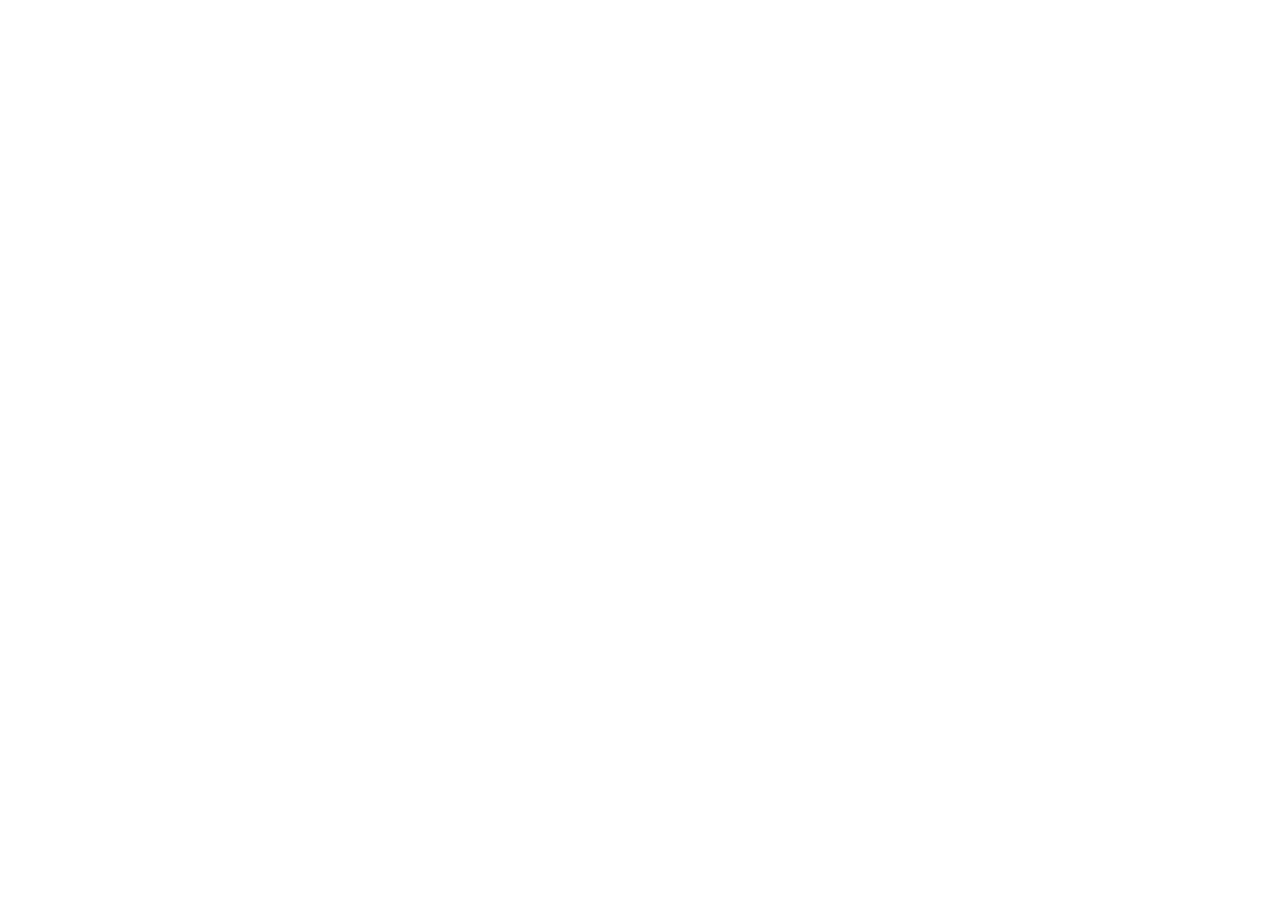
==== index.html @ 49f51e22 "criei a pagina inicial" ====
<!DOCTYPE html>
<html lang="pt-br">
<head>
    <meta charset="UTF-8">
    <meta name="viewport" content="width=device-width, initial-scale=1.0">
    <link rel="shortcut icon" href="favicon.ico" type="image/x-icon">
    <title>Projeto social</title>
</head>
<body>
    
</body>
</html>
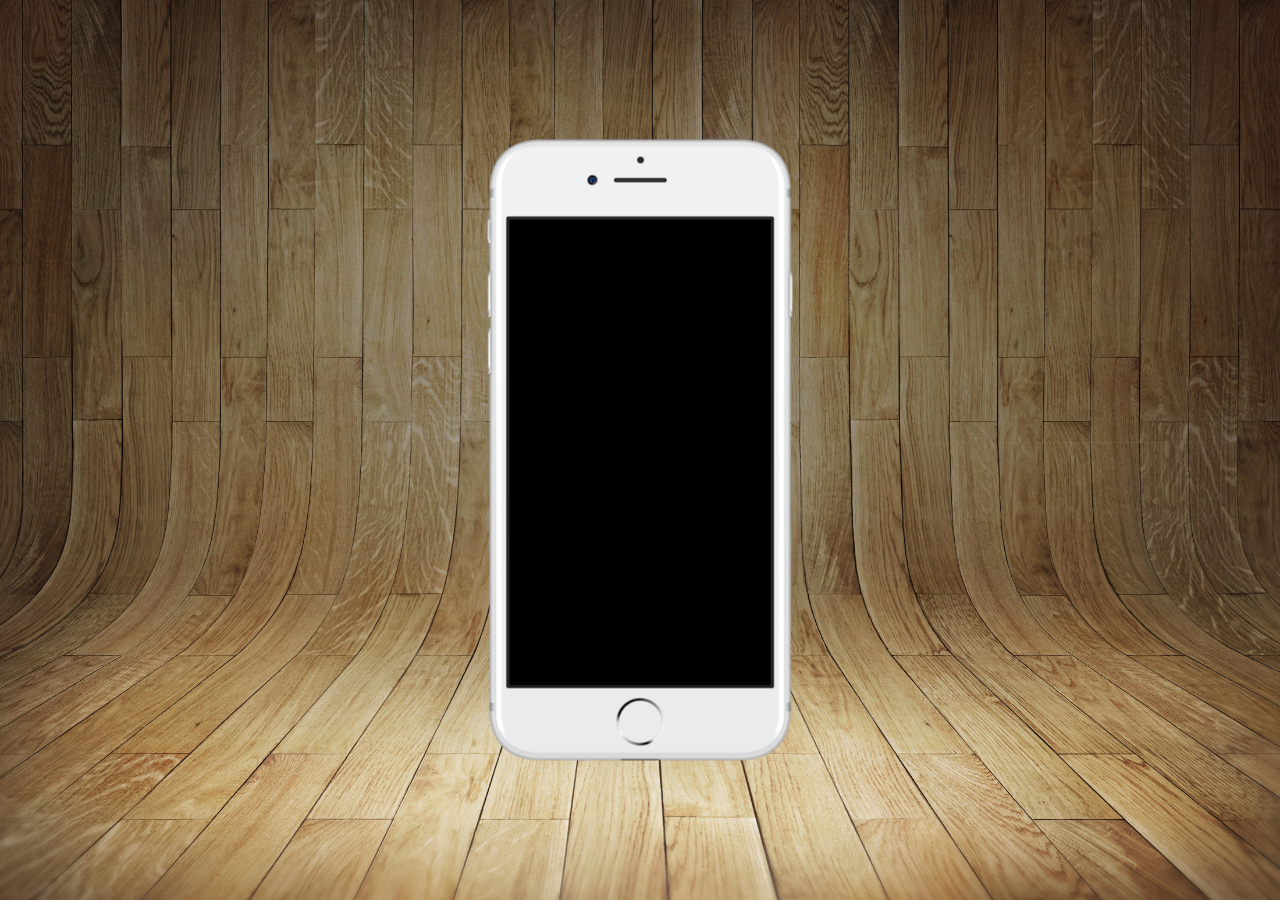
==== commit 53a7da27: "atualização projeto social" ====
--- a/index.html
+++ b/index.html
@@ -4,9 +4,17 @@
     <meta charset="UTF-8">
     <meta name="viewport" content="width=device-width, initial-scale=1.0">
     <link rel="shortcut icon" href="favicon.ico" type="image/x-icon">
+    <link rel="stylesheet" href="estilos/style.css">
     <title>Projeto social</title>
 </head>
 <body>
-    
+    <main>
+        <section id="telefone">
+
+        </section>
+        <section id="redes-sociais">
+
+        </section>
+    </main>
 </body>
 </html>
--- a/estilos/style.css
+++ b/estilos/style.css
@@ -0,0 +1,35 @@
+@charset "UTF-8";
+
+* {
+    margin: 0px;
+    padding: 0px;
+    font-family: Arial, Helvetica, sans-serif;
+}
+
+html, body {
+    height: 100vh;
+    width: 100vw;
+    background-color: black;
+}
+
+body {
+    background: url('../imagens/fundo-madeira.jpg') no-repeat top center;
+    background-size: cover;
+    background-attachment: fixed;
+}
+
+main {
+    height: 100vh;
+    position: relative;
+}
+
+section#telefone {
+    position: absolute;
+    top: 50%;
+    left: 50%;
+    transform: translate(-50%, -50%);
+
+    height: 627px;
+    width: 311px;
+    background: url('../imagens/frame-iphone.png');
+}
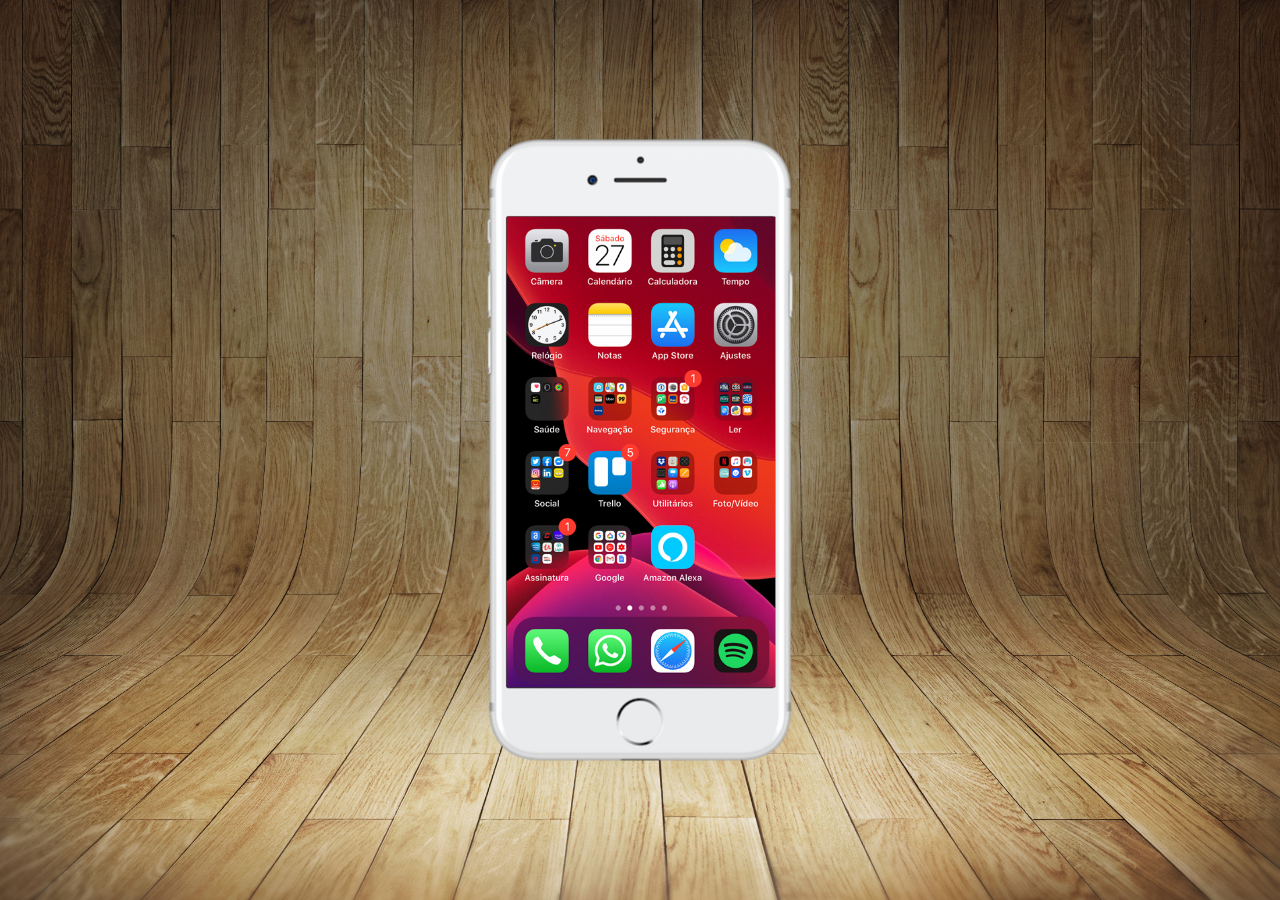
==== commit 9fb1e010: "criei a tela home" ====
--- a/index.html
+++ b/index.html
@@ -10,7 +10,7 @@
 <body>
     <main>
         <section id="telefone">
-
+            <iframe src="home.html" name="tela" id="tela"  frameborder="0"></iframe>
         </section>
         <section id="redes-sociais">
 
--- a/estilos/style.css
+++ b/estilos/style.css
@@ -32,4 +32,12 @@
     height: 627px;
     width: 311px;
     background: url('../imagens/frame-iphone.png');
+}
+
+iframe#tela {
+    position: relative;
+    top: 80px;
+    left: 22px;
+    width: 269px;
+    height: 471px;
 }
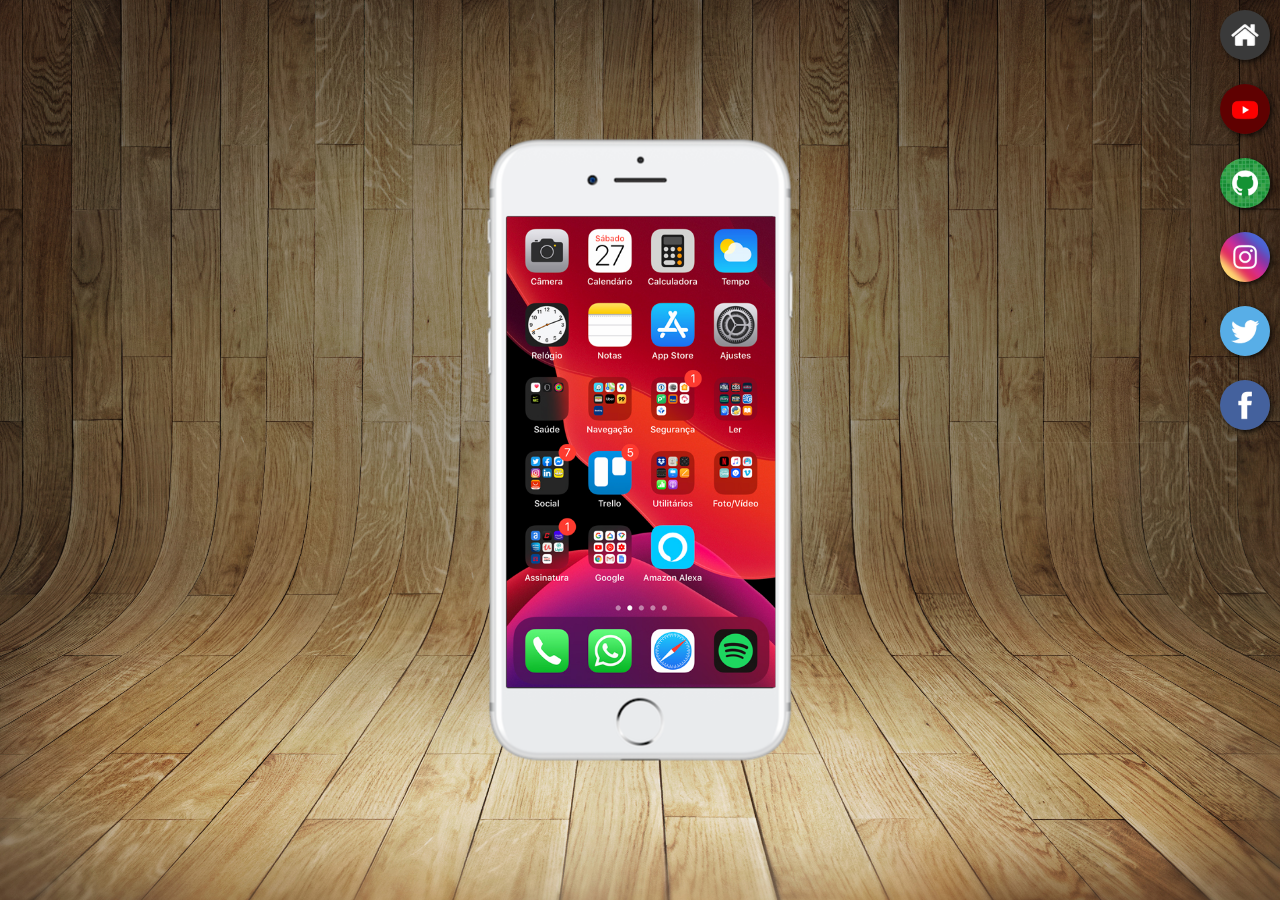
==== commit 21c64a98: "botões na lateral" ====
--- a/index.html
+++ b/index.html
@@ -10,10 +10,17 @@
 <body>
     <main>
         <section id="telefone">
-            <iframe src="home.html" name="tela" id="tela"  frameborder="0"></iframe>
+            <iframe src="home.html" name="tela" id="tela"  frameborder="0">
+                Seu navegador não é compatível com isso.
+            </iframe>
         </section>
         <section id="redes-sociais">
-
+            <a href="#" target="tela"><img src="imagens/logo-home.jpg" alt="Home"></a><br>
+            <a href="#" target="tela"><img src="imagens/logo-youtube.jpg" alt="YouTube"></a><br>
+            <a href="#" target="tela"><img src="imagens/logo-github.jpg" alt="GitHub"></a><br>
+            <a href="#" target="tela"><img src="imagens/logo-instagram.jpg" alt="Instagram"></a><br>
+            <a href="#" target="tela"><img src="imagens/logo-twitter.jpg" alt="Twitter"></a><br>
+            <a href="#" target="tela"><img src="imagens/logo-facebook.jpg" alt="Facebook"></a>
         </section>
     </main>
 </body>
--- a/estilos/style.css
+++ b/estilos/style.css
@@ -40,4 +40,23 @@
     left: 22px;
     width: 269px;
     height: 471px;
+}
+
+section#redes-sociais {
+    text-align: right;
+}
+
+section#redes-sociais > a > img {
+    width: 50px;
+    margin: 10px;
+    border-radius: 50%;
+    box-shadow: 2px 2px 5px rgba(0, 0, 0, 0.726);
+    box-sizing: border-box;
+}
+
+section#redes-sociais img:hover {
+    border: 2px solid rgba(255, 255, 255, 0.514);
+    transform: translate(-3px, -3px);
+    box-shadow: 5px 5px 10px rgba(0, 0, 0, 0.705);
+    transition: transform .3s, border 1s ;
 }
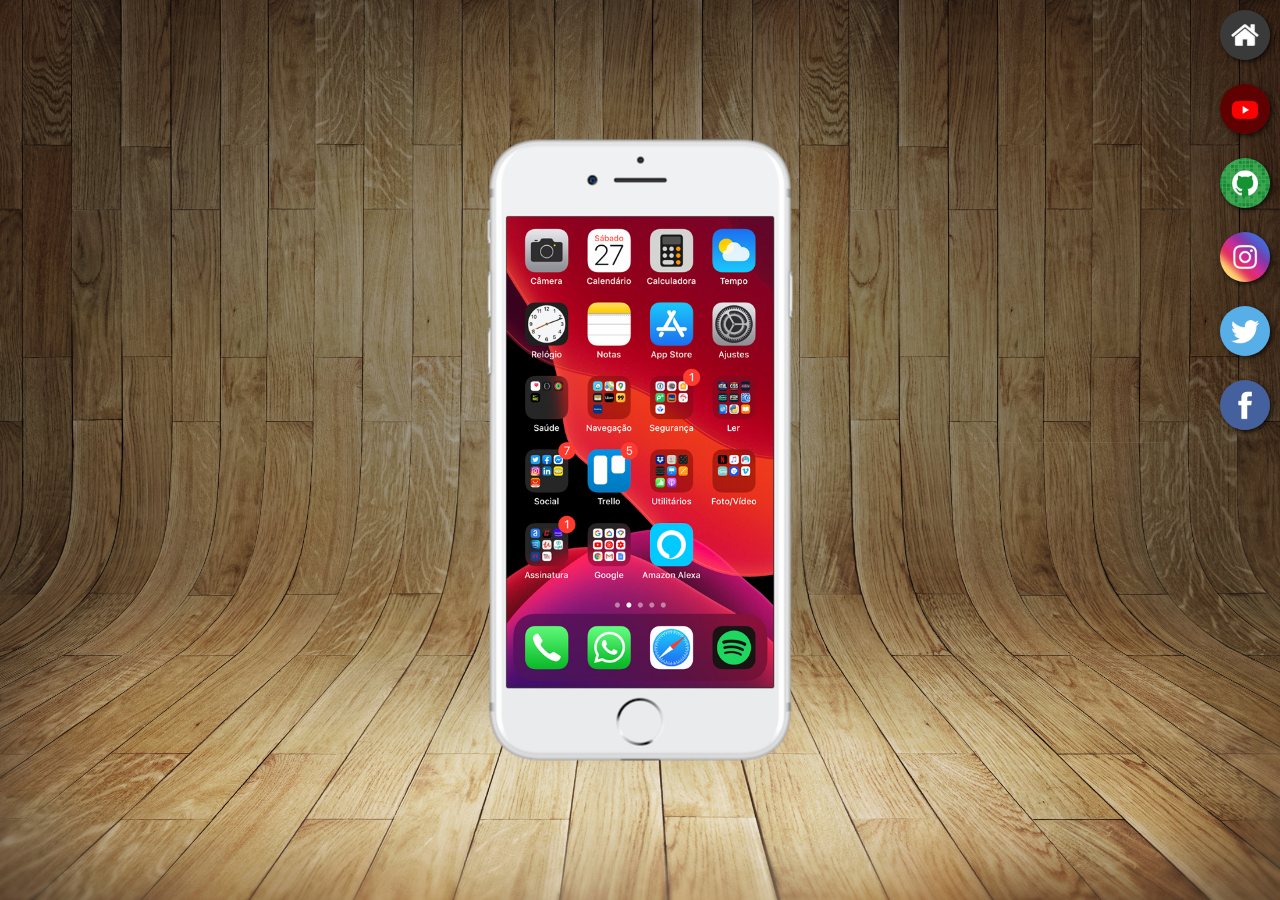
==== commit 149c5deb: "arualização de paginas do projeto social" ====
--- a/index.html
+++ b/index.html
@@ -15,12 +15,12 @@
             </iframe>
         </section>
         <section id="redes-sociais">
-            <a href="#" target="tela"><img src="imagens/logo-home.jpg" alt="Home"></a><br>
-            <a href="#" target="tela"><img src="imagens/logo-youtube.jpg" alt="YouTube"></a><br>
-            <a href="#" target="tela"><img src="imagens/logo-github.jpg" alt="GitHub"></a><br>
-            <a href="#" target="tela"><img src="imagens/logo-instagram.jpg" alt="Instagram"></a><br>
-            <a href="#" target="tela"><img src="imagens/logo-twitter.jpg" alt="Twitter"></a><br>
-            <a href="#" target="tela"><img src="imagens/logo-facebook.jpg" alt="Facebook"></a>
+            <a href="home.html" target="tela"><img src="imagens/logo-home.jpg" alt="Home"></a><br>
+            <a href="youtube.html" target="tela"><img src="imagens/logo-youtube.jpg" alt="YouTube"></a><br>
+            <a href="github.html" target="tela"><img src="imagens/logo-github.jpg" alt="GitHub"></a><br>
+            <a href="instagram.html" target="tela"><img src="imagens/logo-instagram.jpg" alt="Instagram"></a><br>
+            <a href="twitter.html" target="tela"><img src="imagens/logo-twitter.jpg" alt="Twitter"></a><br>
+            <a href="facebook.html" target="tela"><img src="imagens/logo-facebook.jpg" alt="Facebook"></a>
         </section>
     </main>
 </body>
--- a/estilos/style.css
+++ b/estilos/style.css
@@ -38,7 +38,7 @@
     position: relative;
     top: 80px;
     left: 22px;
-    width: 269px;
+    width: 267px;
     height: 471px;
 }
 
@@ -46,7 +46,7 @@
     text-align: right;
 }
 
-section#redes-sociais > a > img {
+section#redes-sociais img {
     width: 50px;
     margin: 10px;
     border-radius: 50%;
@@ -55,6 +55,7 @@
 }
 
 section#redes-sociais img:hover {
+    color: white;
     border: 2px solid rgba(255, 255, 255, 0.514);
     transform: translate(-3px, -3px);
     box-shadow: 5px 5px 10px rgba(0, 0, 0, 0.705);
